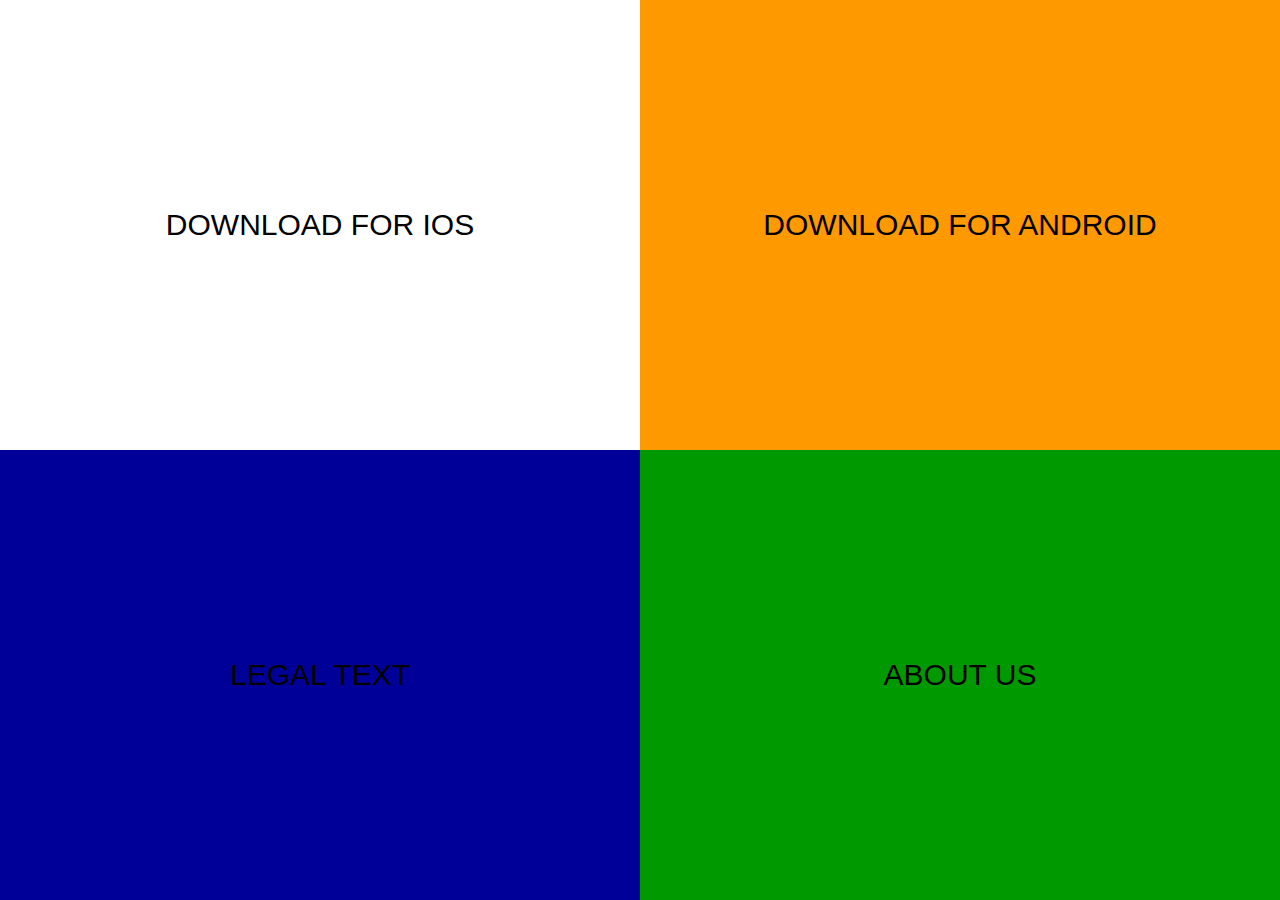
==== main/index.html @ 16825941 "first commit" ====
<!doctype html>
<html lang="en">
  <head>
    <meta http-equiv="Content-type" content="text/html; charset=utf-8">
	  <meta http-equiv="X-UA-Compatible" content="IE=Edge">
	  <title>MAIN</title>
	  <link rel="stylesheet" href="css/style_main.css" type="text/css">
  </head>

  <body>
    <div id="download_ios">
        <a href="">
          DOWNLOAD FOR IOS
        </a>
    </div>
    <div id="download_android">
        <a href="">
          DOWNLOAD FOR ANDROID
        </a>
    </div>
    <div id="legaltext">
      <a href="legal_text.html">
        LEGAL TEXT
      </a>
    </div>
    <div id="about">
      <a href="about.html">
          ABOUT US
      </a>
    </div>
	</body>
</html>
---- main/css/style_main.css ----
@import url(https://allfont.es/allfont.css?fonts=digital-7);
/*@font-face {
     font-family: 'Digital7';
     src: url(~/Documents/programming/punky/fonts/digital-7.ttf) format('ttf');
   }*/

html, body
  {
    width: 100%;
    height: 100%;
    padding: 0;
    margin: 0;
    font-family: 'Digital-7', arial;
    font-size: 30px;
  }

div
  {
    position: absolute;
    padding: 1em;
    border: 0px solid #000;
  }

#download_ios
  {
    top: 0;
    left: 0;
    right: 50%;
    bottom: 50%;
    text-align: center;
    justify-content: center;
  }

#download_ios a
  {
    left: 0;
    line-height: 200px;
    margin-top: -100px;
    position: absolute;
    text-align: center;
    top: 50%;
    width: 100%;
  }

a:link, a:visited, a:active
  {
    color: black;
    text-decoration: none;
  }

a:hover
  {
    color: pink;
    text-decoration: none;
  }

#download_android
{
    background: #f90;
    top: 0;
    left: 50%;
    right: 0;
    bottom: 50%;
    text-align: center;
  }

#download_android a
    {
      left: 0;
      line-height: 200px;
      margin-top: -100px;
      position: absolute;
      text-align: center;
      top: 50%;
      width: 100%;
    }

#legaltext
  {
    background: #009;
    top: 50%;
    left: 0;
    right: 50%;
    bottom: 0;
  }

#legaltext a
  {
    left: 0;
    line-height: 200px;
    margin-top: -100px;
    position: absolute;
    text-align: center;
    top: 50%;
    width: 100%;
  }

#about
  {
    background: #090;
    top: 50%;
    left: 50%;
    right: 0;
    bottom: 0;
  }

#about a
  {
    left: 0;
    line-height: 200px;
    margin-top: -100px;
    position: absolute;
    text-align: center;
    top: 50%;
    width: 100%;
  }
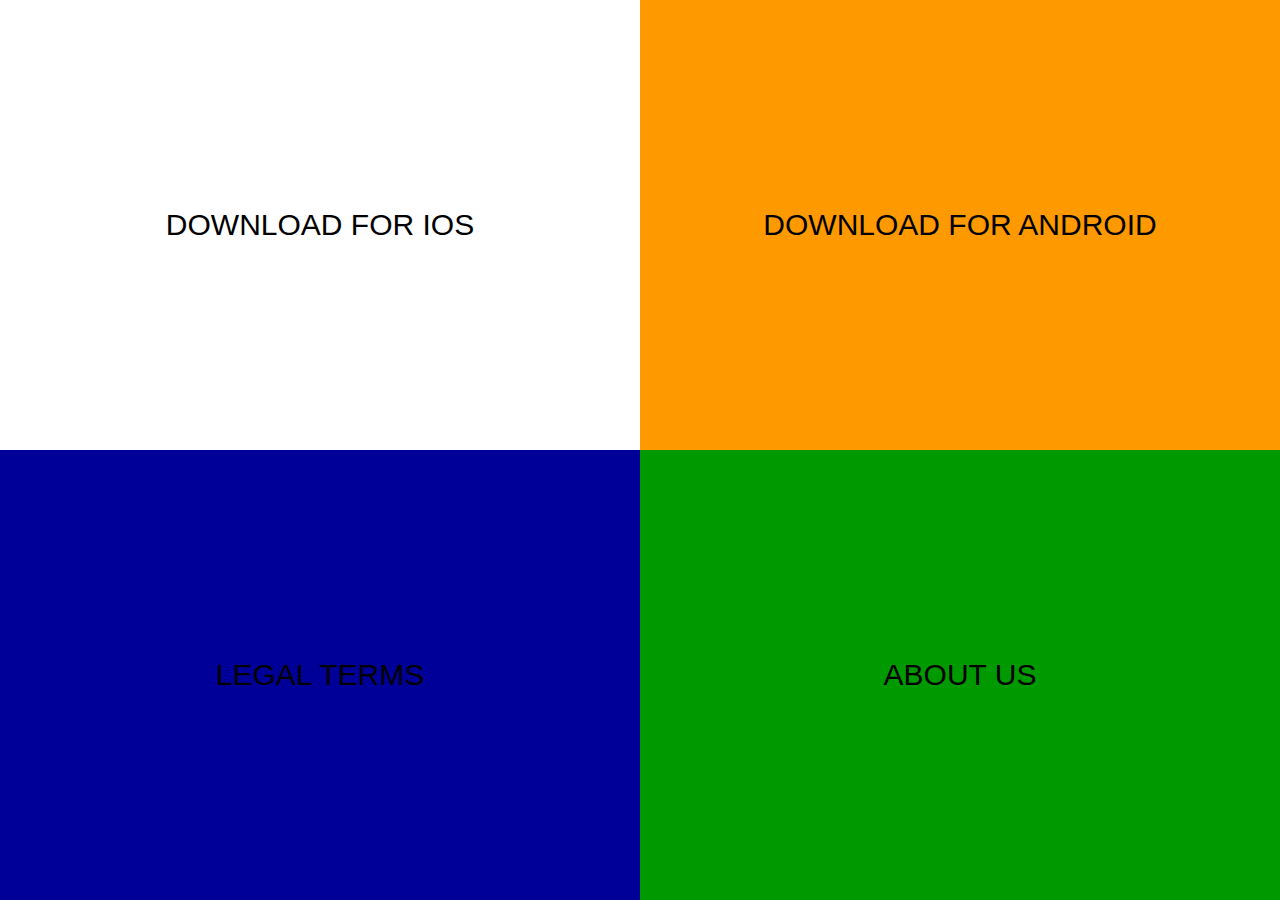
==== commit 3bf8b8ef: "first update with plac" ====
--- a/main/index.html
+++ b/main/index.html
@@ -8,23 +8,23 @@
   </head>
 
   <body>
-    <div id="download_ios">
+    <div id="download_ios" >
         <a href="">
-          DOWNLOAD FOR IOS
+              DOWNLOAD FOR IOS
         </a>
-    </div>
+      </div>
     <div id="download_android">
         <a href="">
           DOWNLOAD FOR ANDROID
         </a>
     </div>
     <div id="legaltext">
-      <a href="legal_text.html">
-        LEGAL TEXT
+      <a href="/legalterms/index.html">
+        LEGAL TERMS
       </a>
     </div>
     <div id="about">
-      <a href="about.html">
+      <a href="/about/index.html">
           ABOUT US
       </a>
     </div>
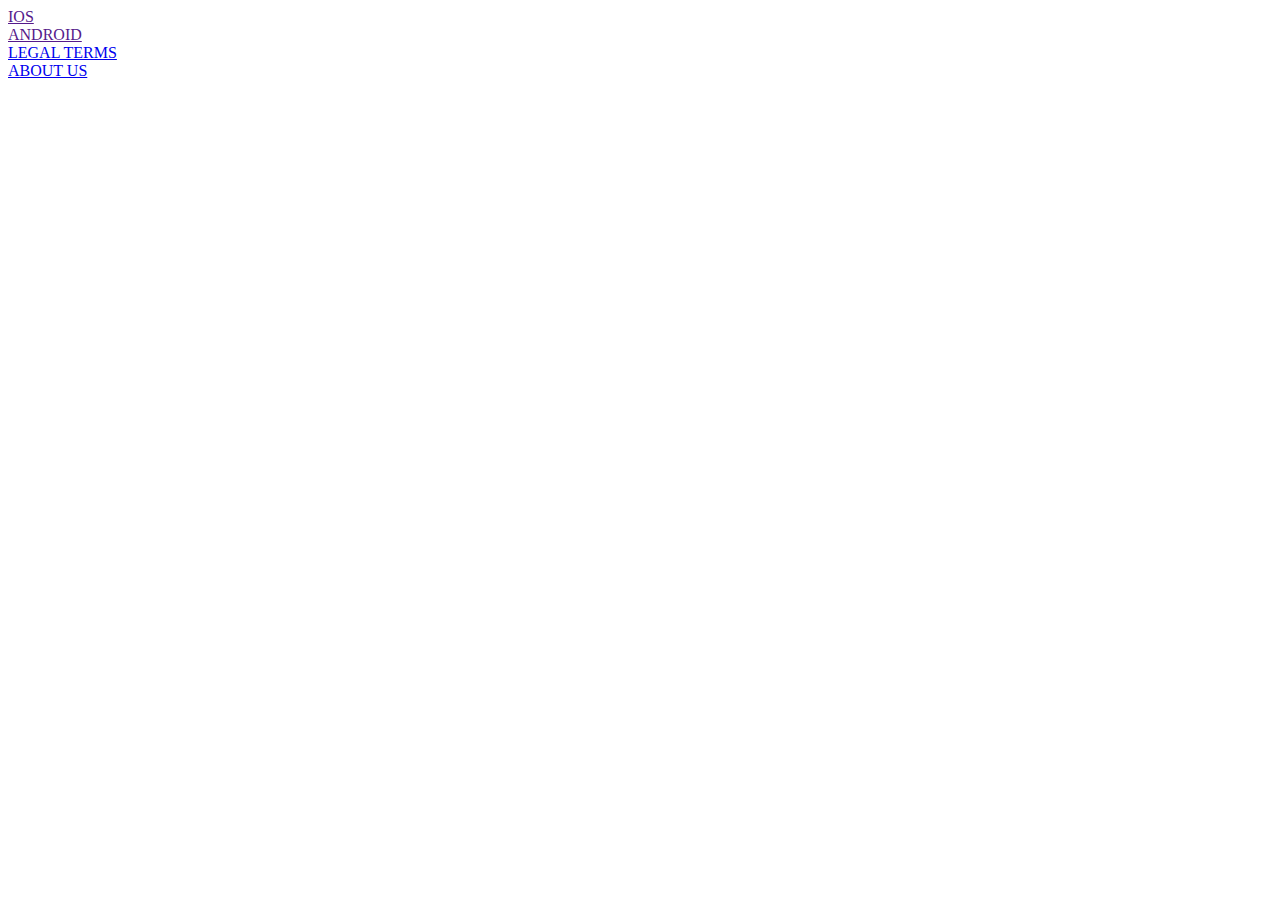
==== commit c750803c: "production first version" ====
--- a/main/index.html
+++ b/main/index.html
@@ -4,18 +4,18 @@
     <meta http-equiv="Content-type" content="text/html; charset=utf-8">
 	  <meta http-equiv="X-UA-Compatible" content="IE=Edge">
 	  <title>MAIN</title>
-	  <link rel="stylesheet" href="css/style_main.css" type="text/css">
+	  <link rel="stylesheet" href="css/style_main01.css" type="text/css">
   </head>
 
   <body>
     <div id="download_ios" >
         <a href="">
-              DOWNLOAD FOR IOS
+          IOS
         </a>
       </div>
     <div id="download_android">
         <a href="">
-          DOWNLOAD FOR ANDROID
+          ANDROID
         </a>
     </div>
     <div id="legaltext">
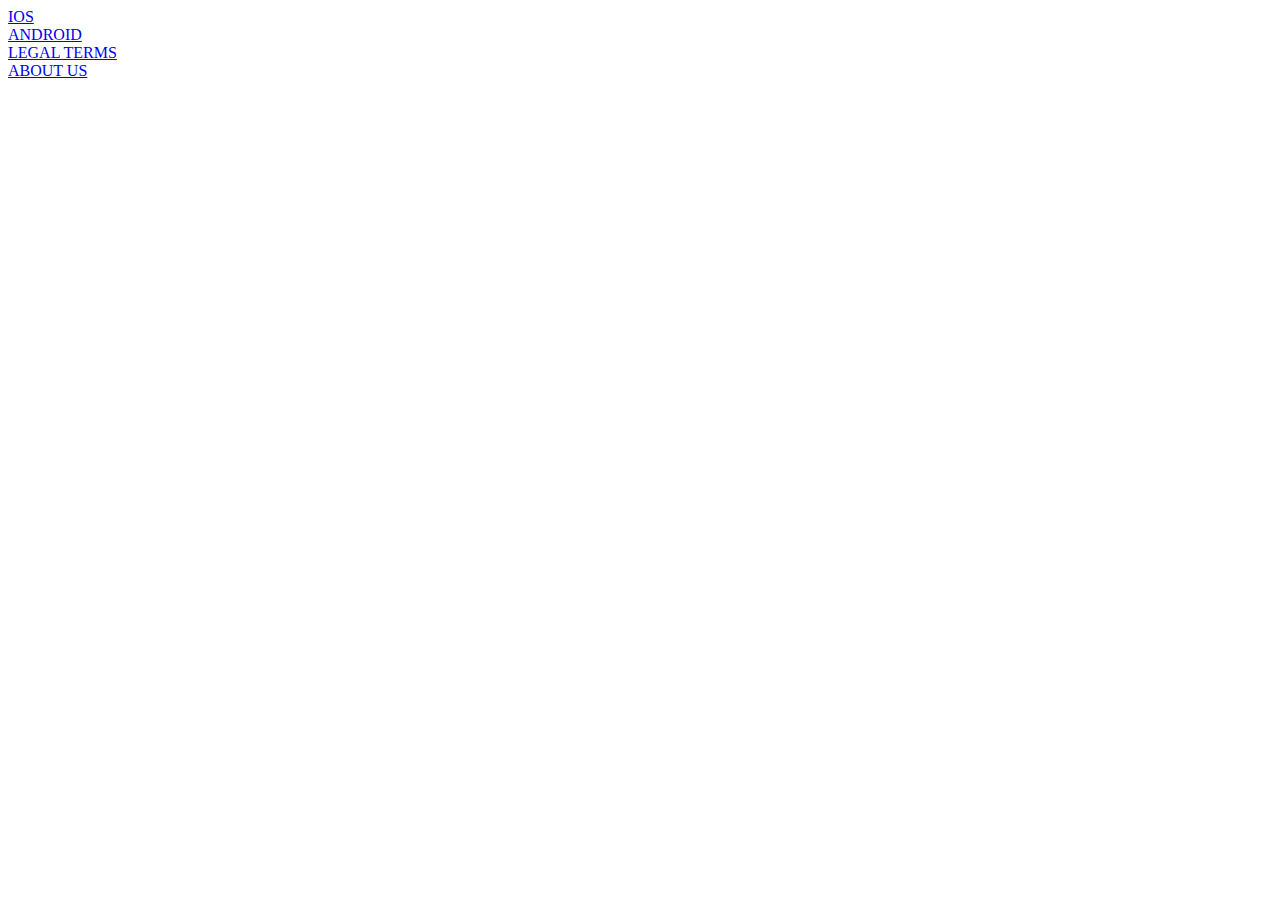
==== commit 7834daf1: "Added links to App Store and Google Play." ====
--- a/main/index.html
+++ b/main/index.html
@@ -9,12 +9,12 @@
 
   <body>
     <div id="download_ios" >
-        <a href="">
+        <a href="https://apps.apple.com/ru/app/punky/id1506536591?l=en">
           IOS
         </a>
       </div>
     <div id="download_android">
-        <a href="">
+        <a href="https://play.google.com/store/apps/details?id=com.punkyapp">
           ANDROID
         </a>
     </div>
